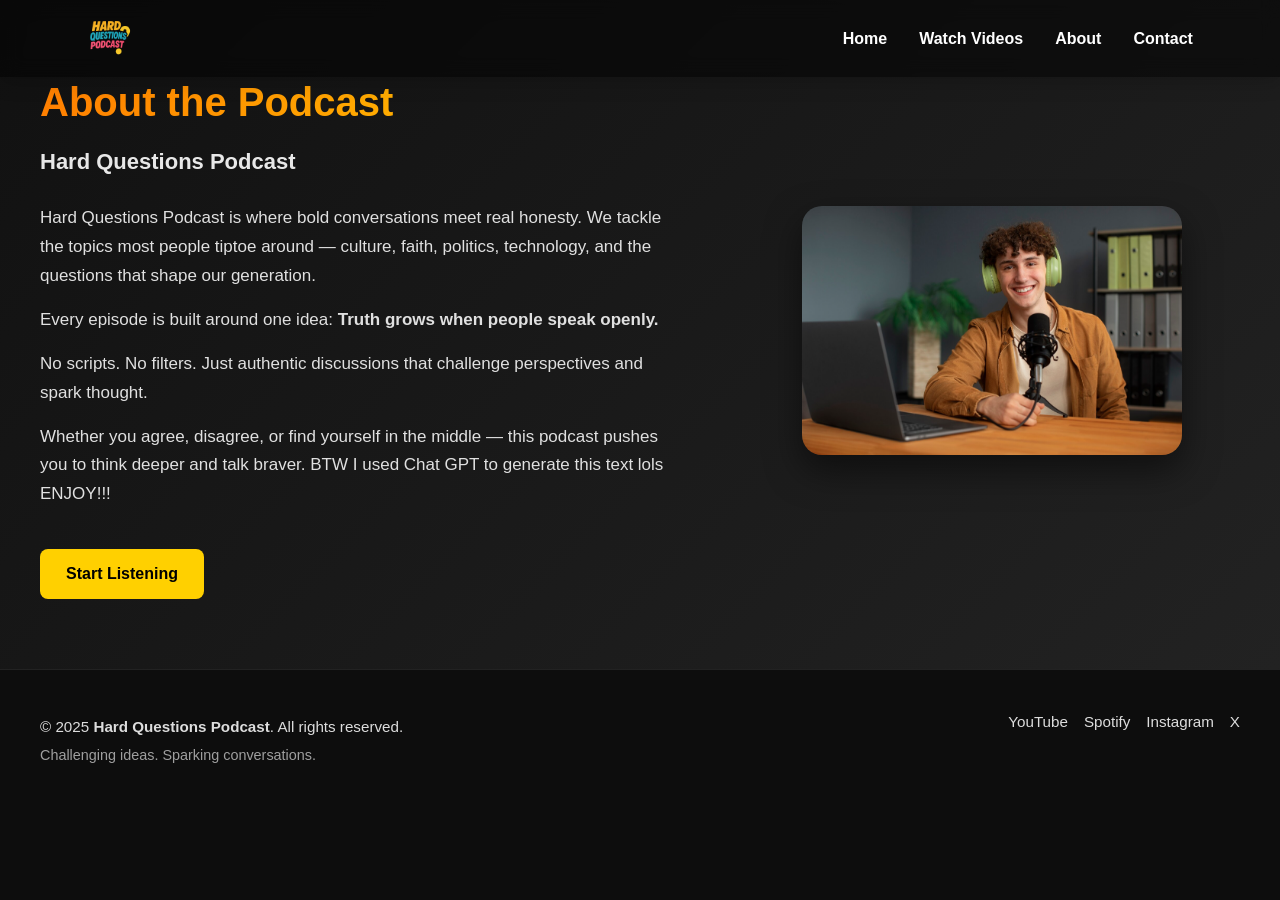
==== about.html @ 9be24f33 "Add files via upload" ====
<!DOCTYPE html>
<html lang="en">
<head>
  <meta charset="UTF-8">
  <meta name="viewport" content="width=device-width, initial-scale=1.0">
  <title>Hard Questions Podcast</title>
  <link rel="stylesheet" href="style.css">
  <script defer src="script.js"></script>
</head>
<body>

  <!-- Navbar -->
<!-- Navbar -->
<nav class="navbar">
  <div class="container">
    <a href="index.html" class="logo">
      <img src="logo.png" alt="Hard Questions Podcast Logo" class="logo-img">
      
    </a>
    
    <!-- Hamburger for mobile -->
    <div class="hamburger" id="hamburger">
      <span></span>
      <span></span>
      <span></span>
    </div>
    
    <ul class="nav-links" id="nav-links">
      <li><a href="index.html.html">Home</a></li>
      <li><a href="videos.html">Watch Videos</a></li>
      <li><a href="about.html">About</a></li>
      <li><a href="contact.html">Contact</a></li>
    </ul>
  </div>
</nav>


<section class="podcast-about">

  <div class="about-wrapper">

    <div class="about-left">
      <h1>About the Podcast</h1>
      <h2>Hard Questions Podcast</h2>

      <p>
        Hard Questions Podcast is where bold conversations meet real honesty.  
        We tackle the topics most people tiptoe around — culture, faith, politics, technology, and the questions that shape our generation.
      </p>

      <p>
        Every episode is built around one idea:  
        <strong>Truth grows when people speak openly.</strong>
      </p>

      <p>
        No scripts. No filters. Just authentic discussions that challenge perspectives and spark thought.
      </p>

      <p>
        Whether you agree, disagree, or find yourself in the middle —  
        this podcast pushes you to think deeper and talk braver. BTW I used Chat GPT to 
        generate this text lols ENJOY!!!
      </p>

      <a href="videos.html" class="about-btn">Start Listening</a>
    </div>

    <div class="about-right">
      <img src="pod_pic.png" alt="Hard Questions Podcast">
    </div>

  </div>

</section>



  <!-- Footer -->
<footer class="site-footer">
  <div class="container footer-content">
    <div class="footer-left">
      <p>© 2025 <strong>Hard Questions Podcast</strong>. All rights reserved.</p>
      <p class="tagline">Challenging ideas. Sparking conversations.</p>
    </div>

    <nav class="footer-socials" aria-label="Social Media">
      <ul>
        <li><a href="#" target="_blank" rel="noopener">
          <i class="fa-brands fa-youtube"></i> YouTube
        </a></li>
        <li><a href="#" target="_blank" rel="noopener">
          <i class="fa-brands fa-spotify"></i> Spotify
        </a></li>
        <li><a href="#" target="_blank" rel="noopener">
          <i class="fa-brands fa-instagram"></i> Instagram
        </a></li>
        <li><a href="#" target="_blank" rel="noopener">
          <i class="fa-brands fa-x-twitter"></i> X
        </a></li>
      </ul>
    </nav>
  </div>
</footer>

</body>
</html>
---- style.css ----
/* Variables */
:root {
  --primary-color: #ff7b54;
  --accent-color: #f1c40f;
  --bg-dark: #0d0d0d;
  --card-bg: rgba(255, 255, 255, 0.05);
  --glass-blur: 10px;
}

/* Reset */
* {margin:0;padding:0;box-sizing:border-box;}
body {
  font-family: "Helvetica Neue", Arial, sans-serif;
  background: var(--bg-dark);
  color: #fff;
  line-height:1.6;
}

/* Navbar */
/* Navbar base */
.navbar {
  position: fixed;
  top: 0;
  width: 100%;
  padding: 1rem 2%;
  z-index: 1000;
  display: flex;
  justify-content: center;
  background: rgba(0,0,0,0.5);
  backdrop-filter: blur(10px);
  box-shadow: 0 4px 20px rgba(0,0,0,0.2);
  transition: all 0.3s ease;
}

/* Navbar container */
.navbar .container {
  display: flex;
  justify-content: space-between;
  align-items: center;
  width: 90%;
  max-width: 1200px;
}

/* Logo */
.navbar .logo {
  display: flex;
  align-items: center;
  gap: 0.5rem;
  font-weight: 700;
  font-size: 1.5rem;
  color: #fff;
  text-decoration: none;
}

.logo-img {
  height: 45px;
  width: 45px;
}

/* Nav links */
.nav-links {
  list-style: none;
  display: flex;
  gap: 2rem;
}

.nav-links a {
  text-decoration: none;
  font-weight: 600;
  color: #fff;
  position: relative;
  transition: all 0.3s ease;
}

/* Underline hover animation */
.nav-links a::after {
  content: '';
  position: absolute;
  width: 0%;
  height: 2px;
  left: 0;
  bottom: -5px;
  background: #f1c40f;
  transition: 0.3s;
}

.nav-links a:hover::after {
  width: 100%;
}

/* Hamburger Menu for Mobile */
.hamburger {
  display: none;
  flex-direction: column;
  cursor: pointer;
  gap: 5px;
}

.hamburger span {
  height: 3px;
  width: 25px;
  background: #fff;
  border-radius: 2px;
  transition: all 0.3s ease;
}

/* Responsive for Mobile */
@media(max-width: 768px) {
  .nav-links {
    position: absolute;
    top: 100%;
    right: 0;
    background: rgba(0,0,0,0.9);
    backdrop-filter: blur(10px);
    width: 200px;
    flex-direction: column;
    align-items: center;
    gap: 1rem;
    padding: 1rem 0;
    transform: translateY(-200%);
    transition: transform 0.3s ease;
  }

  .nav-links.show {
    transform: translateY(0);
  }

  .hamburger {
    display: flex;
  }
}

/* Hero */
/* Hero/Header */
.hero {
  position: relative;
  width: 100%;
  height: 100vh;
  padding-top: 80px; /* navbar height */
  display: flex;
  align-items: center;
  justify-content: center;
  overflow: hidden;
  background: url('headerphoto.png') center/cover no-repeat;
  background-size: cover;
  animation: fadeInHero 1.5s ease-in-out;
}

.hero::before {
  content: "";
  position: absolute;
  top: 0;
  left: 0;
  width: 100%;
  height: 100%;
  background-color: rgba(0,0,0,0.5);
  z-index: 1;
}

/* Allow clicks to pass through overlay and floating shapes */
.hero::before,
.floating-shapes .shape {
  pointer-events: none;
}

.hero-content {
  position: relative;
  z-index: 2;
  display: flex;
  justify-content: center; /* center text horizontally */
  align-items: center;
  flex-direction: column;
  text-align: center;
  max-width: 900px;
  padding: 0 1rem;
  opacity: 0;
  animation: fadeInContent 1.5s ease-in-out forwards 0.5s;
}

@media (max-width: 768px) {
  .hero {
    background-attachment: scroll; /* fix mobile parallax */
  }
}


/* Animations */
@keyframes fadeInHero {
  0% { opacity: 0; transform: scale(1.05); }
  100% { opacity: 1; transform: scale(1); }
}

@keyframes fadeInContent {
  0% { opacity: 0; transform: translateY(20px); }
  100% { opacity: 1; transform: translateY(0); }
}

/* Responsive */
@media (max-width: 768px) {
  .hero-content {
    flex-direction: column;
    text-align: center;
  }
}



/* Floating shapes */
.floating-shapes .shape{
  position:absolute;
  border-radius:50%;
  opacity:0.3;
  animation: float 6s ease-in-out infinite;
}
.shape.circle{width:50px;height:50px;background:var(--primary-color);top:10%;left:20%;}
.shape.triangle{width:40px;height:40px;background:var(--accent-color);top:70%;left:80%;clip-path:polygon(50% 0%,0% 100%,100% 100%);}
.shape.square{width:60px;height:60px;background:#ff00ff;top:50%;left:50%;}
@keyframes float{0%{transform:translateY(0)}50%{transform:translateY(-20px)}100%{transform:translateY(0)}}

/* Featured Episodes Section */

/* Featured Episodes Section */
.featured {
  padding: 5rem 2rem;
  background: #0f0f0f;
  border-radius: 15px;
}

.section-title {
  text-align: center;
  font-size: 2.5rem;
  color: #fff;
  margin-bottom: 3rem;
  letter-spacing: 2px;
  text-transform: uppercase;
}

/* Grid */
.featured-grid {
  display: grid;
  grid-template-columns: repeat(auto-fit, minmax(280px, 1fr));
  gap: 2.5rem;
  justify-items: center;
}

/* Video Card */
.video-card {
  background: #1a1a1a;
  border-radius: 20px;
  overflow: hidden;
  box-shadow: 0 8px 30px rgba(0,0,0,0.6);
  transform: translateY(30px);
  opacity: 0;
  animation: fadeUp 0.8s forwards;
  transition: transform 0.3s ease, box-shadow 0.3s ease;
}

/* Animate in with stagger */
.featured-item:nth-child(1) .video-card { animation-delay: 0.2s; }
.featured-item:nth-child(2) .video-card { animation-delay: 0.4s; }
.featured-item:nth-child(3) .video-card { animation-delay: 0.6s; }

@keyframes fadeUp {
  0% { opacity: 0; transform: translateY(30px);}
  100% { opacity: 1; transform: translateY(0);}
}

/* Hover Zoom */
.video-card:hover {
  transform: translateY(-5px) scale(1.03);
  box-shadow: 0 15px 40px rgba(0,0,0,0.7);
}

/* Card Image */
.video-card img {
  width: 100%;
  height: 180px;
  object-fit: cover;
  transition: transform 0.5s ease;
}

.video-card img:hover {
  transform: scale(1.05);
}

/* Video Info */
.video-info {
  padding: 1.5rem;
  text-align: center;
}

.video-info h3 {
  color: #f1c40f;
  font-size: 1.3rem;
  margin-bottom: 0.8rem;
}

.video-info p {
  color: #ccc;
  font-size: 0.95rem;
  margin-bottom: 1.2rem;
}

/* Button */
.btn.primary {
  padding: 0.7rem 1.5rem;
  border-radius: 25px;
  font-weight: bold;
  text-decoration: none;
  color: #222;
  background: #f1c40f;
  transition: all 0.3s ease;
}

.btn.primary:hover {
  background: #ff7b54;
  color: #fff;
  transform: scale(1.05);
}

/* Responsive */
@media(max-width:768px){
  .featured-grid { grid-template-columns: 1fr; }
}



/* Videos Page */
.videos-header{padding:120px 0 40px;text-align:center;}
#search{padding:.7rem 1rem;width:300px;border-radius:25px;border:none;margin-top:0.5rem;}
.video-grid{display:grid;grid-template-columns:repeat(auto-fit,minmax(250px,1fr));gap:2rem;margin:2rem 0;}
.video-card{background:var(--card-bg);backdrop-filter:blur(var(--glass-blur));padding:1rem;border-radius:15px;text-align:center;opacity:0;transform:translateY(20px);transition:0.6s;}
.video-card.show{opacity:1;transform:translateY(0);}
.video-card img{width:100%;height:180px;object-fit:cover;border-radius:10px;}
.video-card h3{margin:1rem 0 .5rem;font-size:1.1rem;}
.video-card p{font-size:.95rem;margin-bottom:1rem;}

/* Buttons */
.btn.primary{padding:.7rem 1.4rem;border-radius:25px;text-decoration:none;font-weight:bold;color:#000;background:var(--accent-color);transition:0.3s;display:inline-block;}
.btn.primary:hover{background:yellow;}
/* Footer Styles */
.site-footer {
  background: #0d0d0d;
  color: #ddd;
  padding: 2.5rem 1rem; /* Added horizontal padding for smaller screens */
  border-top: 1px solid #222;
  font-family: sans-serif;
}

.footer-content {
  display: flex;
  justify-content: space-between;
  align-items: flex-start;
  gap: 2rem;
  max-width: 1200px;
  margin: 0 auto;
  flex-wrap: wrap; /* Ensures items wrap on smaller screens */
}

.footer-left p {
  margin: 0.3rem 0;
  font-size: 0.95rem;
}

.footer-left .tagline {
  opacity: 0.7;
  font-size: 0.9rem;
}

.footer-socials ul {
  list-style: none;
  padding: 0;
  margin: 0;
  display: flex;
  flex-wrap: wrap; /* Makes social icons wrap if too many */
  gap: 0.6rem;
}

.footer-socials li {
  margin-bottom: 0; /* Reset bottom margin since using flex gap */
}

.footer-socials a {
  color: #ddd;
  text-decoration: none;
  font-size: 0.95rem;
  display: flex;
  align-items: center;
  gap: 0.4rem;
  transition: color 0.2s ease;
}

.footer-socials a:hover {
  color: #fff;
}

.footer-socials i {
  font-size: 1.1rem;
}

/* Mobile / Responsive */
@media (max-width: 768px) {
  .footer-content {
    flex-direction: column;
    align-items: center;
    text-align: center;
    gap: 1.5rem; /* Increase spacing between sections */
  }

  .footer-socials ul {
    justify-content: center; /* Center social icons on mobile */
  }

  .footer-left, .footer-socials {
    width: 100%;
  }
}


/* Responsive */
@media(max-width:768px){.hero-content{flex-direction:column;text-align:center;}.nav-links{flex-direction:column;gap:0.5rem;}}




/* About PAGE CSS */

.podcast-about {
  padding: 70px 20px;
  background: linear-gradient(135deg, #111, #222);
  color: #fff;
  font-family: "Poppins", Arial, sans-serif;
}

.about-wrapper {
  max-width: 1200px;
  margin: auto;
  display: flex;
  gap: 60px;
  align-items: center;
  flex-wrap: wrap;
}

.about-left {
  flex: 1.3;
  min-width: 300px;
}

.about-left h1 {
  font-size: 40px;
  margin-bottom: 10px;
  background: linear-gradient(90deg, #ff7f00, #ffd000);
  -webkit-background-clip: text;
  -webkit-text-fill-color: transparent;
}

.about-left h2 {
  font-size: 22px;
  margin-bottom: 25px;
  opacity: 0.9;
}

.about-left p {
  font-size: 17px;
  line-height: 1.7;
  margin: 15px 0;
  color: #e0e0e0;
}

.about-btn {
  display: inline-block;
  margin-top: 25px;
  background: #ffd000;
  color: #000;
  padding: 12px 26px;
  font-size: 16px;
  text-decoration: none;
  border-radius: 8px;
  font-weight: 600;
  transition: 0.3s;
}

.about-btn:hover {
  transform: translateY(-3px);
  opacity: 0.85;
}

/* RIGHT SIDE IMAGE */
.about-right {
  flex: 1;
  min-width: 280px;
  text-align: center;
}

.about-right img {
  width: 100%;
  max-width: 380px;
  border-radius: 20px;
  box-shadow: 0 15px 35px rgba(0,0,0,0.5);
  animation: fadeIn 1.2s ease;
}

/* ANIMATION */
@keyframes fadeIn {
  from { opacity: 0; transform: scale(0.95); }
  to   { opacity: 1; transform: scale(1); }
}

/* RESPONSIVE */
@media (max-width: 900px) {
  .about-wrapper { gap: 30px; }
  .about-left h1 { font-size: 32px; }
  .about-right img { max-width: 300px; }
}





/* CONTACT SECTION */
.contact-container {
  max-width: 900px;
  margin: 80px auto;
  padding: 50px;
  background: rgba(255, 255, 255, 0.97);
  border-radius: 20px;
  box-shadow: 0 25px 50px rgba(0,0,0,0.15);
  backdrop-filter: blur(15px);
  animation: fadeContact 0.8s ease;
  font-family: "Poppins", sans-serif;
}

.contact-container h1 {
  text-align: center;
  font-size: 36px;
  margin-bottom: 40px;
  background: linear-gradient(90deg, #ff7f00, #ffd000);
  -webkit-background-clip: text;
  -webkit-text-fill-color: transparent;
}

.contact-flex {
  display: flex;
  gap: 40px;
  flex-wrap: wrap;
}

/* LEFT SIDE — INFO */
.contact-info {
  flex: 1;
  min-width: 260px;
  color: #000;
}

.contact-info h2 {
  font-size: 24px;
  margin-bottom: 15px;
  font-weight: 700;
}

.contact-info p {
  margin: 10px 0;
  font-size: 15px;
  color: #444;
}

.contact-info i {
  margin-right: 10px;
  color: #ff7f00;
  font-size: 18px;
}

/* RIGHT SIDE — FORM */
.contact-form {
  flex: 1;
  min-width: 260px;
}

.contact-form input,
.contact-form textarea {
  width: 100%;
  padding: 14px;
  margin: 10px 0;
  border-radius: 10px;
  border: 1px solid #ddd;
  font-size: 15px;
  background: #f9f9f9;
  transition: 0.2s;
}

.contact-form input:focus,
.contact-form textarea:focus {
  border-color: #ff7f00;
  outline: none;
  box-shadow: 0 0 8px rgba(255,128,0,0.3);
}

.contact-form textarea {
  height: 150px;
  resize: none;
}

/* BUTTON */
.contact-form button {
  width: 100%;
  background: #ff7f00;
  padding: 14px;
  border: none;
  border-radius: 10px;
  color: #000;
  font-size: 16px;
  font-weight: 600;
  cursor: pointer;
  transition: 0.3s;
}

.contact-form button:hover {
  opacity: 0.85;
  transform: translateY(-2px);
}

/* ANIMATION */
@keyframes fadeContact {
  from { opacity: 0; transform: translateY(20px); }
  to   { opacity: 1; transform: translateY(0); }
}

/* RESPONSIVE */
@media (max-width: 768px) {
  .contact-container {
    margin: 40px 20px;
    padding: 30px;
  }
}
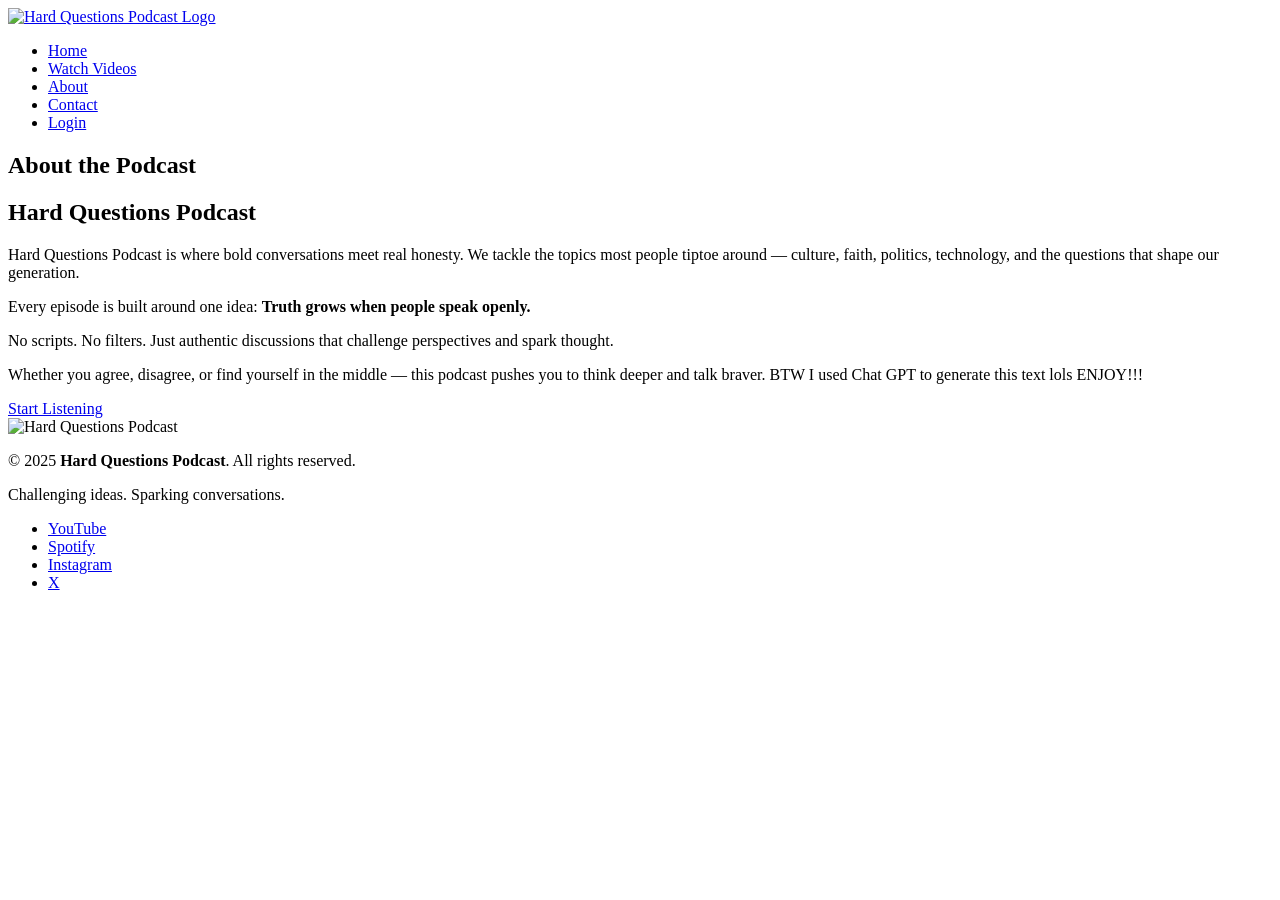
==== commit fb088fe4: "Add files via upload" ====
--- a/about.html
+++ b/about.html
@@ -4,8 +4,8 @@
   <meta charset="UTF-8">
   <meta name="viewport" content="width=device-width, initial-scale=1.0">
   <title>Hard Questions Podcast</title>
-  <link rel="stylesheet" href="style.css">
-  <script defer src="script.js"></script>
+  <link rel="stylesheet" href="css/style.css">
+  <script defer src="js/script.js"></script>
 </head>
 <body>
 
@@ -13,8 +13,8 @@
 <!-- Navbar -->
 <nav class="navbar">
   <div class="container">
-    <a href="index.html" class="logo">
-      <img src="logo.png" alt="Hard Questions Podcast Logo" class="logo-img">
+    <a href="homepage.html" class="logo">
+      <img src="images/logo.png" alt="Hard Questions Podcast Logo" class="logo-img">
       
     </a>
     
@@ -26,10 +26,11 @@
     </div>
     
     <ul class="nav-links" id="nav-links">
-      <li><a href="index.html.html">Home</a></li>
+      <li><a href="homepage.html">Home</a></li>
       <li><a href="videos.html">Watch Videos</a></li>
       <li><a href="about.html">About</a></li>
       <li><a href="contact.html">Contact</a></li>
+      <li><a href="login.html" class="login-btn">Login</a></li>
     </ul>
   </div>
 </nav>
@@ -67,16 +68,15 @@
     </div>
 
     <div class="about-right">
-      <img src="pod_pic.png" alt="Hard Questions Podcast">
+      <img src="images/headerphoto.png" alt="Hard Questions Podcast">
     </div>
 
   </div>
-
 </section>
 
 
 
-  <!-- Footer -->
+   <!-- Footer -->
 <footer class="site-footer">
   <div class="container footer-content">
     <div class="footer-left">
@@ -85,20 +85,13 @@
     </div>
 
     <nav class="footer-socials" aria-label="Social Media">
-      <ul>
-        <li><a href="#" target="_blank" rel="noopener">
-          <i class="fa-brands fa-youtube"></i> YouTube
-        </a></li>
-        <li><a href="#" target="_blank" rel="noopener">
-          <i class="fa-brands fa-spotify"></i> Spotify
-        </a></li>
-        <li><a href="#" target="_blank" rel="noopener">
-          <i class="fa-brands fa-instagram"></i> Instagram
-        </a></li>
-        <li><a href="#" target="_blank" rel="noopener">
-          <i class="fa-brands fa-x-twitter"></i> X
-        </a></li>
-      </ul>
+    <ul>
+        <li><a href="https://youtube.com/@hardquestionspodcast?si=MMtDe8HmEjO8p3ty" target="_blank">YouTube</a></li>
+        <li><a href="https://open.spotify.com/show/062eelOXHtmlxbBX9MQLJs" target="_blank">Spotify</a></li>
+        <li><a href="https://www.instagram.com/hardquestionspodcast/" target="_blank">Instagram</a></li>
+        <li><a href="https://x.com/oliver_kamalebo" target="_blank">X</a></li>
+  </ul>
+
     </nav>
   </div>
 </footer>
